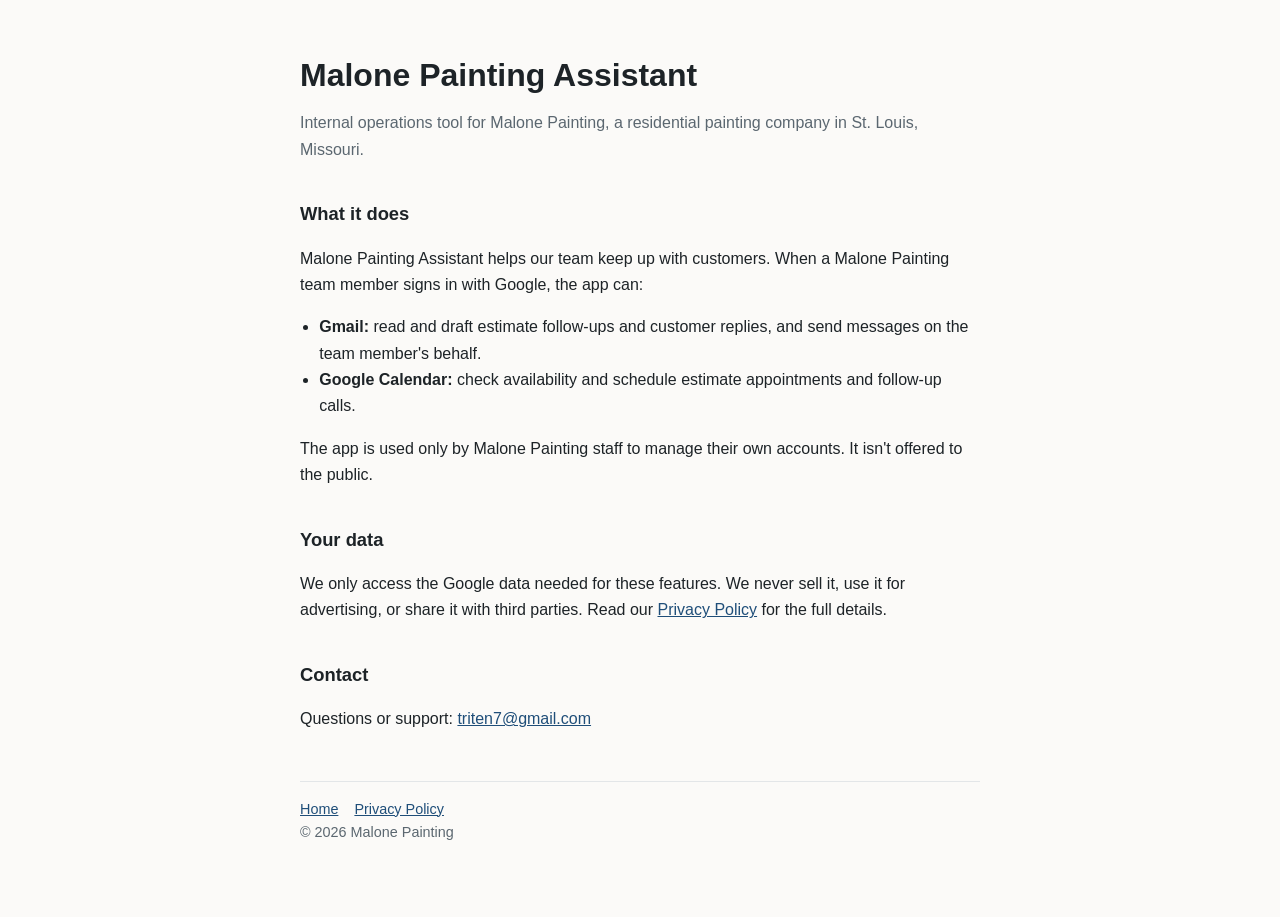
==== index.html @ 56b019da "Create index.html for Malone Painting Assistant This HTML file serves as the main page for the Malon" ====
<!doctype html>
<html lang="en">
<head>
<meta charset="utf-8">
<meta name="viewport" content="width=device-width, initial-scale=1">
<title>Malone Painting Assistant</title>
<meta name="description" content="Internal scheduling and communication assistant for Malone Painting, St. Louis, MO.">
<link rel="stylesheet" href="style.css">
</head>
<body>
<main>
  <h1>Malone Painting Assistant</h1>
  <p class="muted">Internal operations tool for Malone Painting, a residential painting company in St. Louis, Missouri.</p>

  <h2>What it does</h2>
  <p>Malone Painting Assistant helps our team keep up with customers. When a Malone Painting team member signs in with Google, the app can:</p>
  <ul>
    <li><strong>Gmail:</strong> read and draft estimate follow-ups and customer replies, and send messages on the team member's behalf.</li>
    <li><strong>Google Calendar:</strong> check availability and schedule estimate appointments and follow-up calls.</li>
  </ul>
  <p>The app is used only by Malone Painting staff to manage their own accounts. It isn't offered to the public.</p>

  <h2>Your data</h2>
  <p>We only access the Google data needed for these features. We never sell it, use it for advertising, or share it with third parties. Read our <a href="privacy.html">Privacy Policy</a> for the full details.</p>

  <h2>Contact</h2>
  <p>Questions or support: <a href="mailto:triten7@gmail.com">triten7@gmail.com</a></p>

  <footer>
    <a href="index.html">Home</a><a href="privacy.html">Privacy Policy</a>
    <div>&copy; 2026 Malone Painting</div>
  </footer>
</main>
</body>
</html>
---- style.css ----
:root{--ink:#1d2327;--muted:#5b6770;--line:#e3e6e8;--bg:#fbfaf8;--accent:#1f4e79}
*{box-sizing:border-box}
body{margin:0;background:var(--bg);color:var(--ink);font:16px/1.65 -apple-system,BlinkMacSystemFont,"Segoe UI",Roboto,Helvetica,Arial,sans-serif}
main{max-width:720px;margin:0 auto;padding:56px 20px 72px}
h1{font-size:2rem;line-height:1.2;margin:0 0 8px}
h2{font-size:1.15rem;margin:36px 0 8px}
p,li{color:var(--ink)}
.muted{color:var(--muted)}
a{color:var(--accent)}
ul{padding-left:1.2rem}
footer{border-top:1px solid var(--line);margin-top:48px;padding-top:16px;font-size:.9rem;color:var(--muted)}
footer a{margin-right:16px}
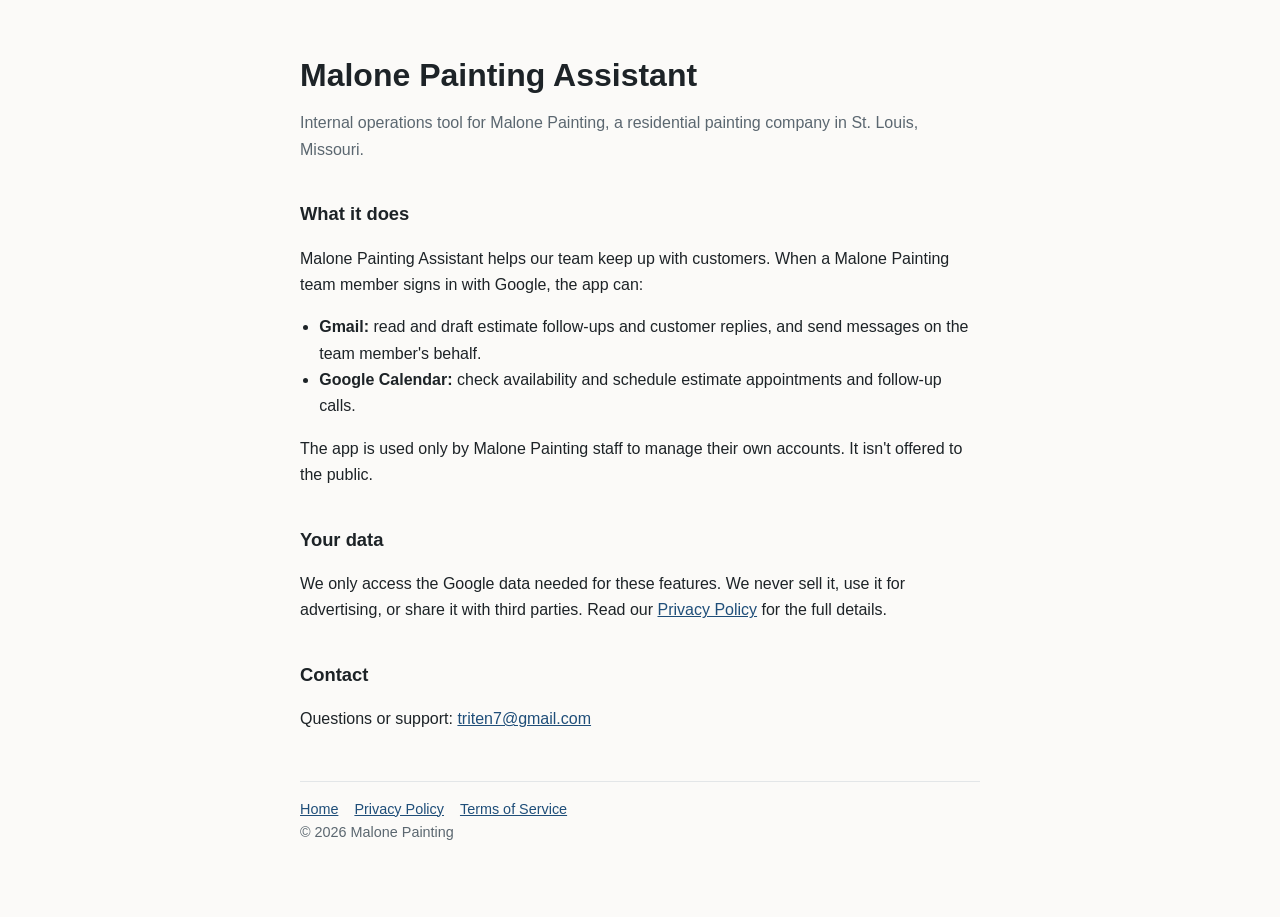
==== commit 7c365bde: "Add Terms of Service link to footer" ====
--- a/index.html
+++ b/index.html
@@ -27,7 +27,7 @@
   <p>Questions or support: <a href="mailto:triten7@gmail.com">triten7@gmail.com</a></p>
 
   <footer>
-    <a href="index.html">Home</a><a href="privacy.html">Privacy Policy</a>
+    <a href="index.html">Home</a><a href="privacy.html">Privacy Policy</a><a href="terms.html">Terms of Service</a>
     <div>&copy; 2026 Malone Painting</div>
   </footer>
 </main>
